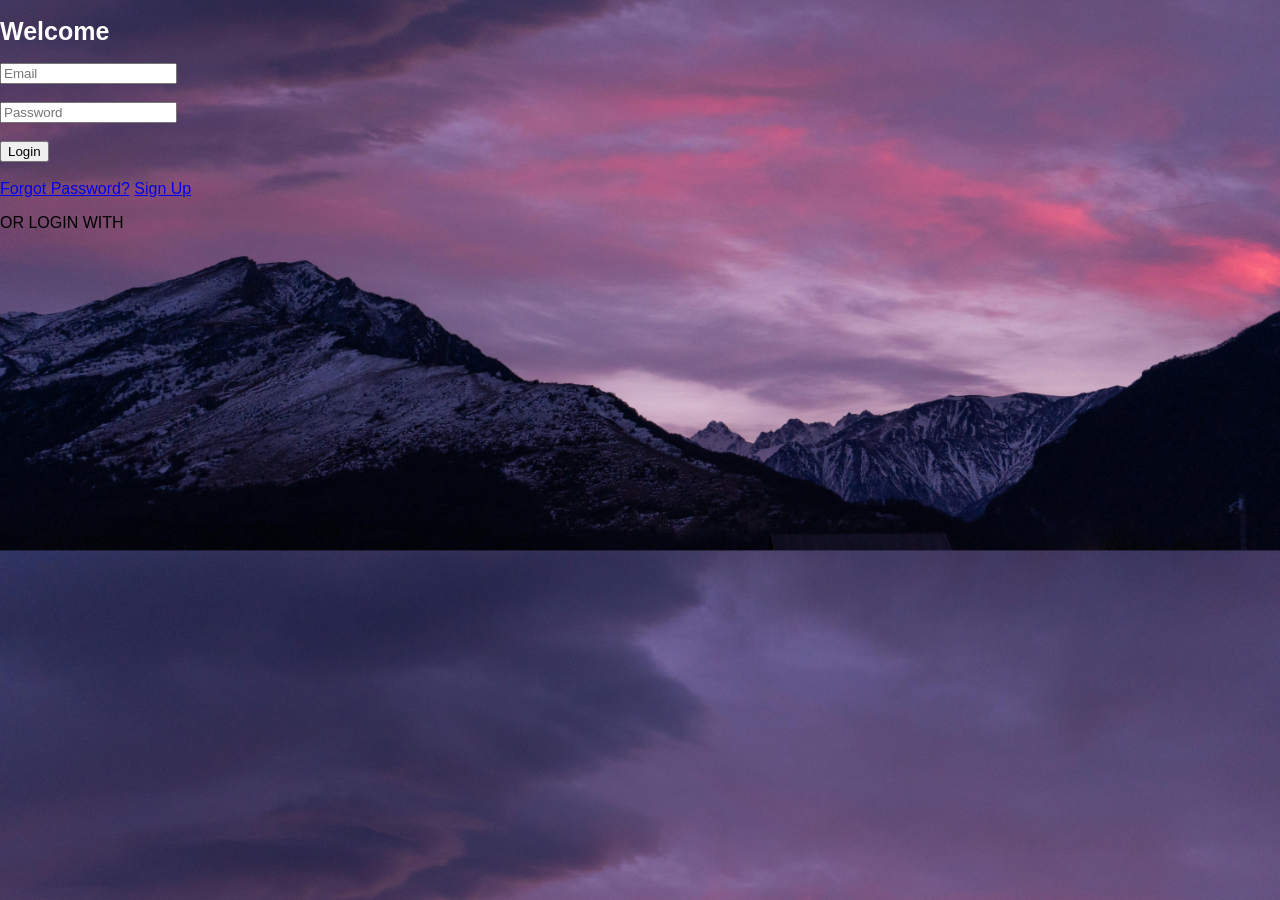
==== index.html @ a5395ead "Add login form and background image to index.html and style.css" ====
<!DOCTYPE html>
<html>
    <head>
    <meta charset="UTF-8">
        <link rel="stylesheet" href="style.css">
        <title>Login_Page</title>
    </head>
    <body class="image-container">
            <div>
            <h1>Welcome</h1>
            <form>
                <label for="Email"></label>
                <input type="Email" id="Email" placeholder="Email"><br><br>
                <label for="pwd"></label>
                <input type="Password" id="pwd" placeholder="Password"><br><br>
                <button>Login</button><br><br>
            </form>
            <a href="#">Forgot Password?</a>
            <a href="#">Sign Up</a>
            <p>OR LOGIN WITH</p>
            </div>
    </body>
</html>
---- style.css ----
body{
    font-family:'Gill Sans', 'Gill Sans MT', Calibri, 'Trebuchet MS', sans-serif;
    margin:0;
}

.image-container{
    background-image:url(/Mountain.jpg.jpg);
    background-size:cover;
    background-position:center;
}

h1{
    color:#fff;
    font-size:25px;
}
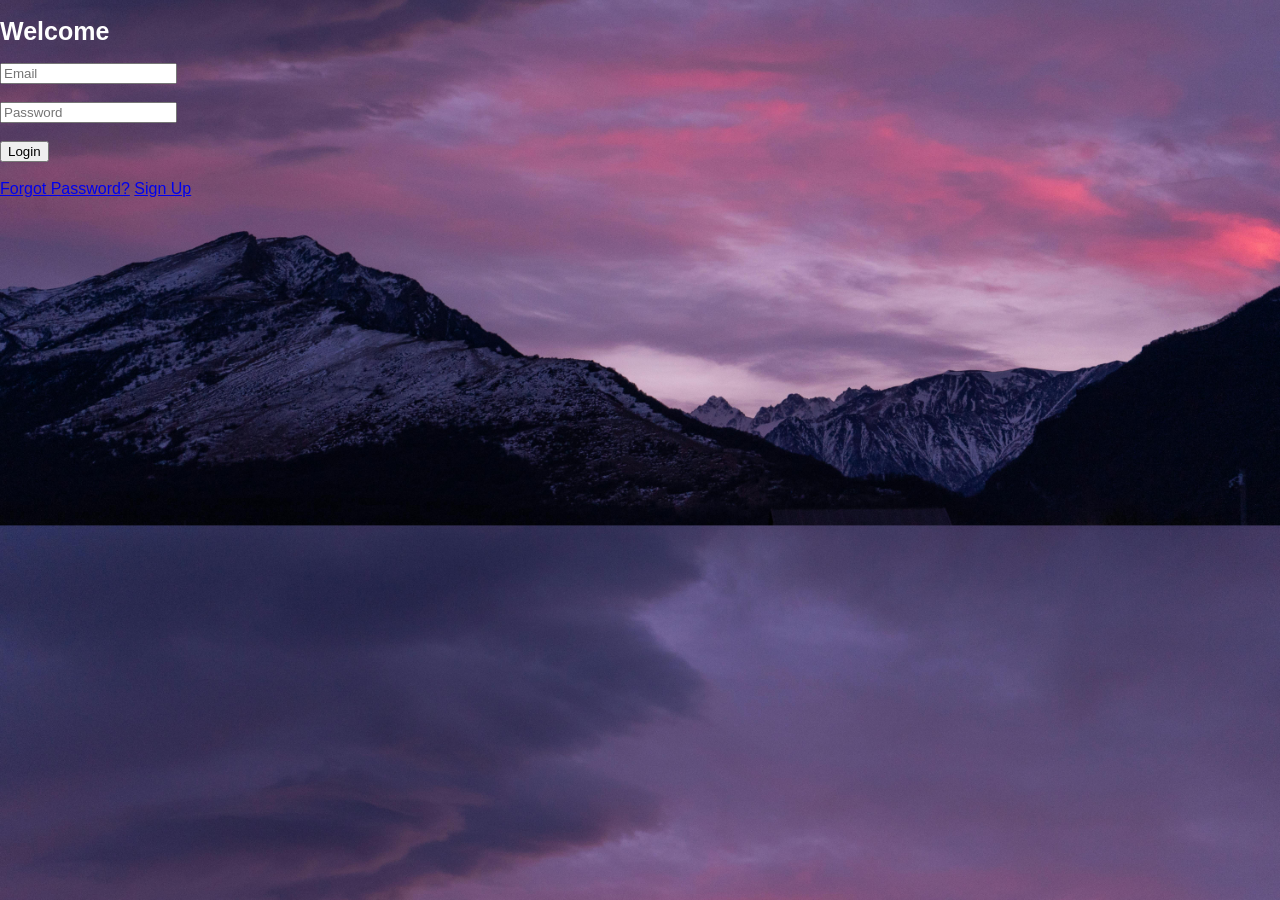
==== commit e22cebbd: "Refactor image background path and update HTML structure" ====
--- a/index.html
+++ b/index.html
@@ -6,7 +6,7 @@
         <title>Login_Page</title>
     </head>
     <body class="image-container">
-            <div>
+            <div class="container">
             <h1>Welcome</h1>
             <form>
                 <label for="Email"></label>
@@ -17,7 +17,6 @@
             </form>
             <a href="#">Forgot Password?</a>
             <a href="#">Sign Up</a>
-            <p>OR LOGIN WITH</p>
             </div>
     </body>
 </html>
--- a/style.css
+++ b/style.css
@@ -4,7 +4,7 @@
 }
 
 .image-container{
-    background-image:url(/Mountain.jpg.jpg);
+    background-image:url(Image/Mountain.jpg.jpg);
     background-size:cover;
     background-position:center;
 }
@@ -12,4 +12,6 @@
 h1{
     color:#fff;
     font-size:25px;
-}+}
+
+
